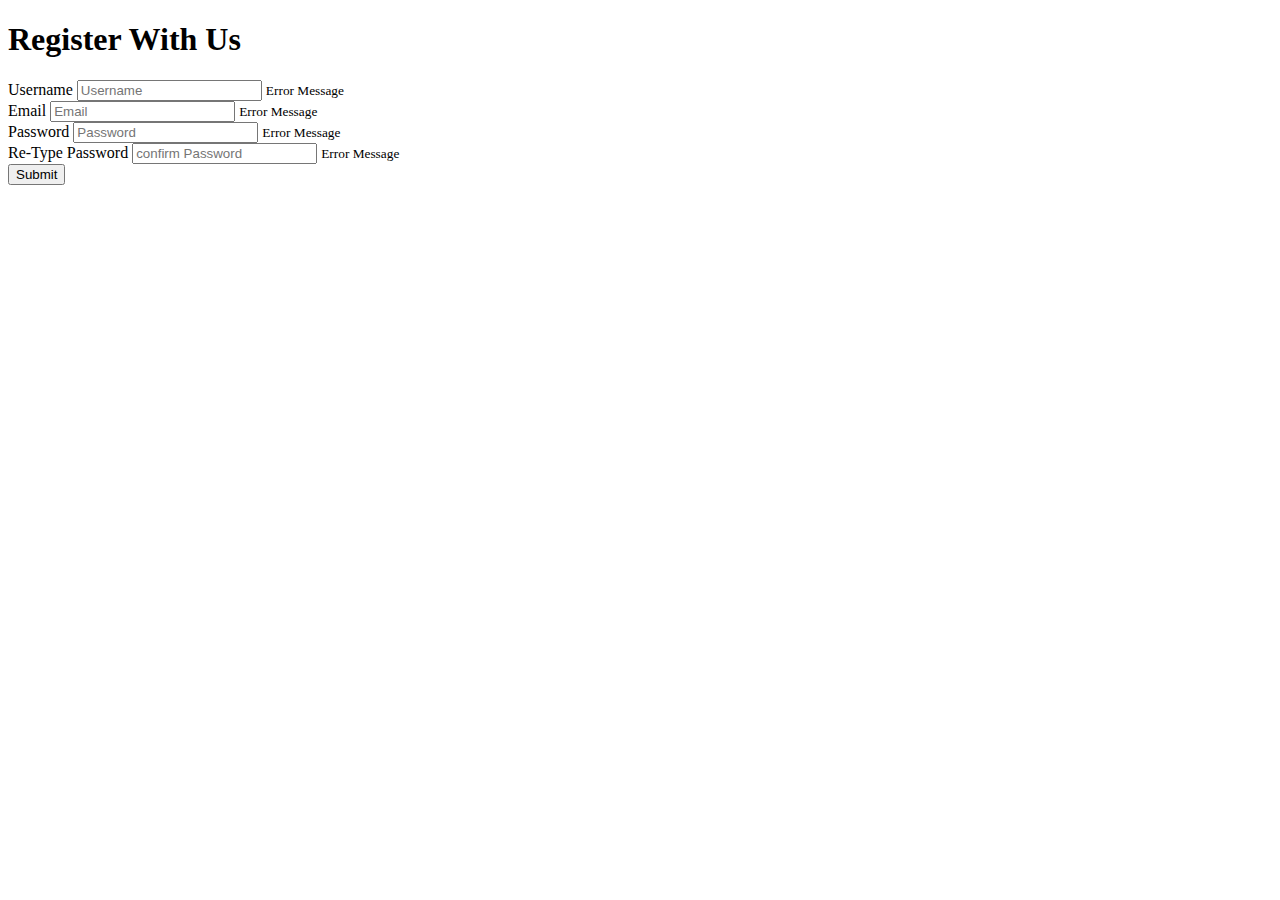
==== formValidator/html/index.html @ 9fdae586 "Adding UI image" ====
<!DOCTYPE html>
<html lang="en">
<head>
    <meta charset="UTF-8">
    <meta http-equiv="X-UA-Compatible" content="IE=edge">
    <meta name="viewport" content="width=device-width, initial-scale=1.0">
    <link rel="stylesheet" href="./style.css">
    <title>Login</title>
</head>
<body>
    <div class="container">
        <h1>Register With Us</h1>
        <form action="" id="form" class="form">
            <div class="input">
                <label for="username">Username</label>
                <input type="text" name="username" id="username" placeholder="Username" autocomplete="off">
                <small>Error Message</small>
            </div>
            <div class="input">
                <label for="username">Email</label>
                <input type="text" name="email" id="email" placeholder="Email" autocomplete="off">
                <small>Error Message</small>
            </div>
            <div class="input">
                <label for="password">Password</label>
                <input type="password" name="password" id="password" placeholder="Password" autocomplete="off">
                <small>Error Message</small>
            </div>
            <div class="input">
                <label for="c-password">Re-Type Password</label>
                <input type="password" name="c-password" id="c-password" placeholder="confirm Password" autocomplete="off">
                <small>Error Message</small>
            </div>
            <div>
                <button type="submit">Submit</button>
            </div>
        </form>
    </div>
    
</body>

<script src="./validateForm.js"></script>
</html>
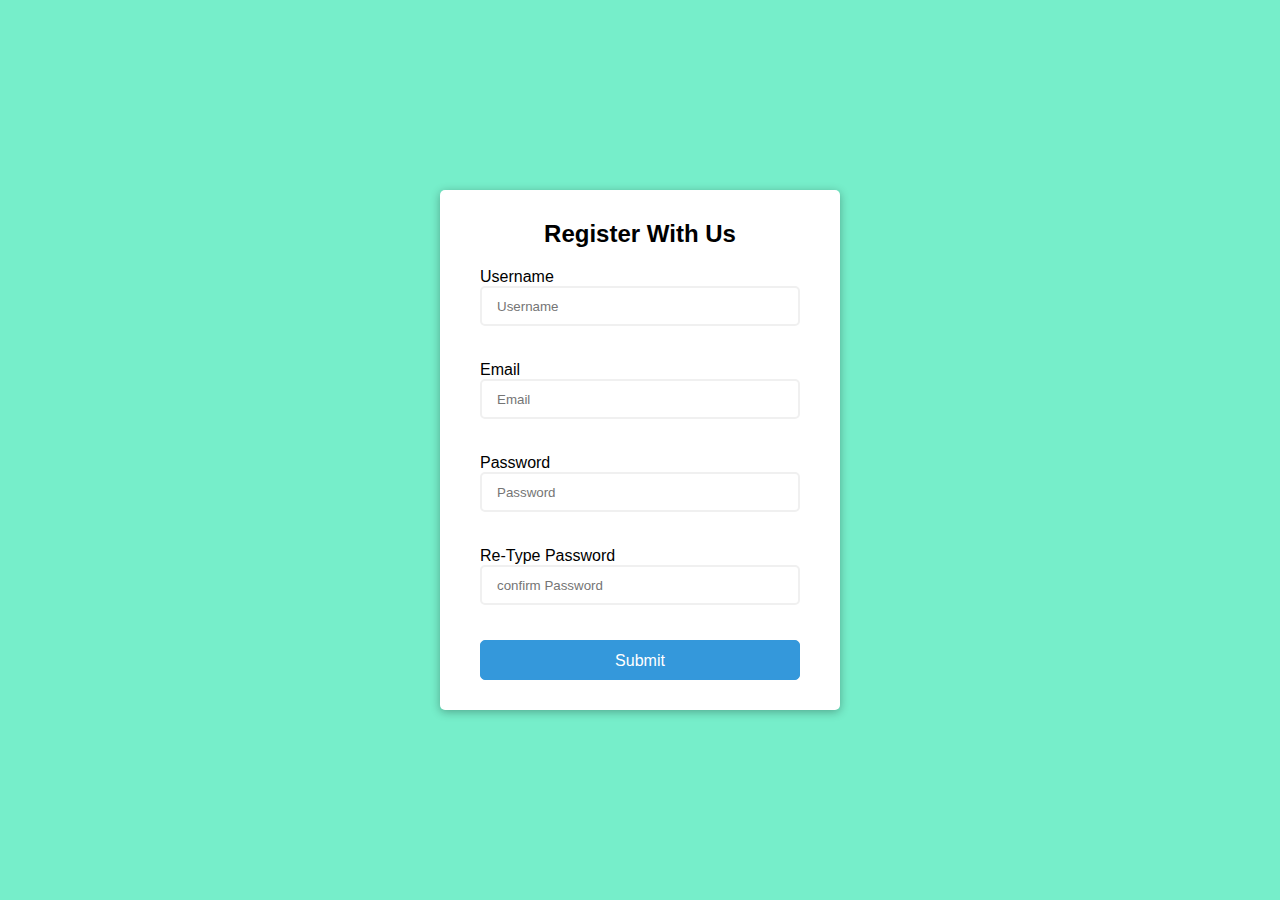
==== commit bb1ab177: "Resolved image view issue" ====
--- a/formValidator/html/index.html
+++ b/formValidator/html/index.html
@@ -4,7 +4,7 @@
     <meta charset="UTF-8">
     <meta http-equiv="X-UA-Compatible" content="IE=edge">
     <meta name="viewport" content="width=device-width, initial-scale=1.0">
-    <link rel="stylesheet" href="./style.css">
+    <link rel="stylesheet" href="../css/style.css">
     <title>Login</title>
 </head>
 <body>
@@ -39,5 +39,5 @@
     
 </body>
 
-<script src="./validateForm.js"></script>
+<script src="../validateForm.js"></script>
 </html>--- a/formValidator/css/style.css
+++ b/formValidator/css/style.css
@@ -0,0 +1,84 @@
+*{
+    margin: 0;
+    padding: 0;
+    box-sizing: border-box;
+    outline: none;
+}
+
+body{
+    font-family:"Open Sans", sans-serif;
+    height: 100vh;
+    display: flex;
+    align-items: center;
+    justify-content: center;
+    background-color:rgb(118, 238, 202);
+ }
+.container {
+    background-color:#fff;
+    border-radius: 5px;
+    width: 400px;
+    padding: 30px 40px;
+    box-shadow: 0 2px 10px rgba(0,0,0,0.3);
+
+}
+
+.container h1 {
+    text-align: center;
+    margin: 0 0 20px;
+    font-size: 24px; 
+}
+
+.input {
+    margin-bottom:  20px;
+    position: relative;
+}
+
+.input label {
+    display: block;
+    margin: bottom 10px;    
+}
+
+.input input {
+    width: 100%;
+    height: 40px;
+    padding: 0 15px;
+    background-color:transparent;
+    border: 2px solid #f0f0f0;
+    border-radius: 5px;    
+}
+
+.input small {
+
+    display: block;
+    color:#e74c3c;
+    font-weight: bold;
+    font-size: 11px;
+    padding-top: 3px;
+    visibility: hidden;
+
+}
+
+.input.success input{
+    border: 2px solid #2ecc71;
+}
+
+.input.error input {
+    border:2px solid #e74c3c;
+}
+
+.input.error small {
+    visibility:visible;
+}
+
+button{
+    width: 100%;
+    height: 40px;
+    line-height: 40px;
+    background-color: #3498db;
+    border: 1px solid #3498db;
+    border-radius: 5px;
+    cursor: pointer;
+    color: #fff;
+    display: block;
+    font-size: 16px;
+}
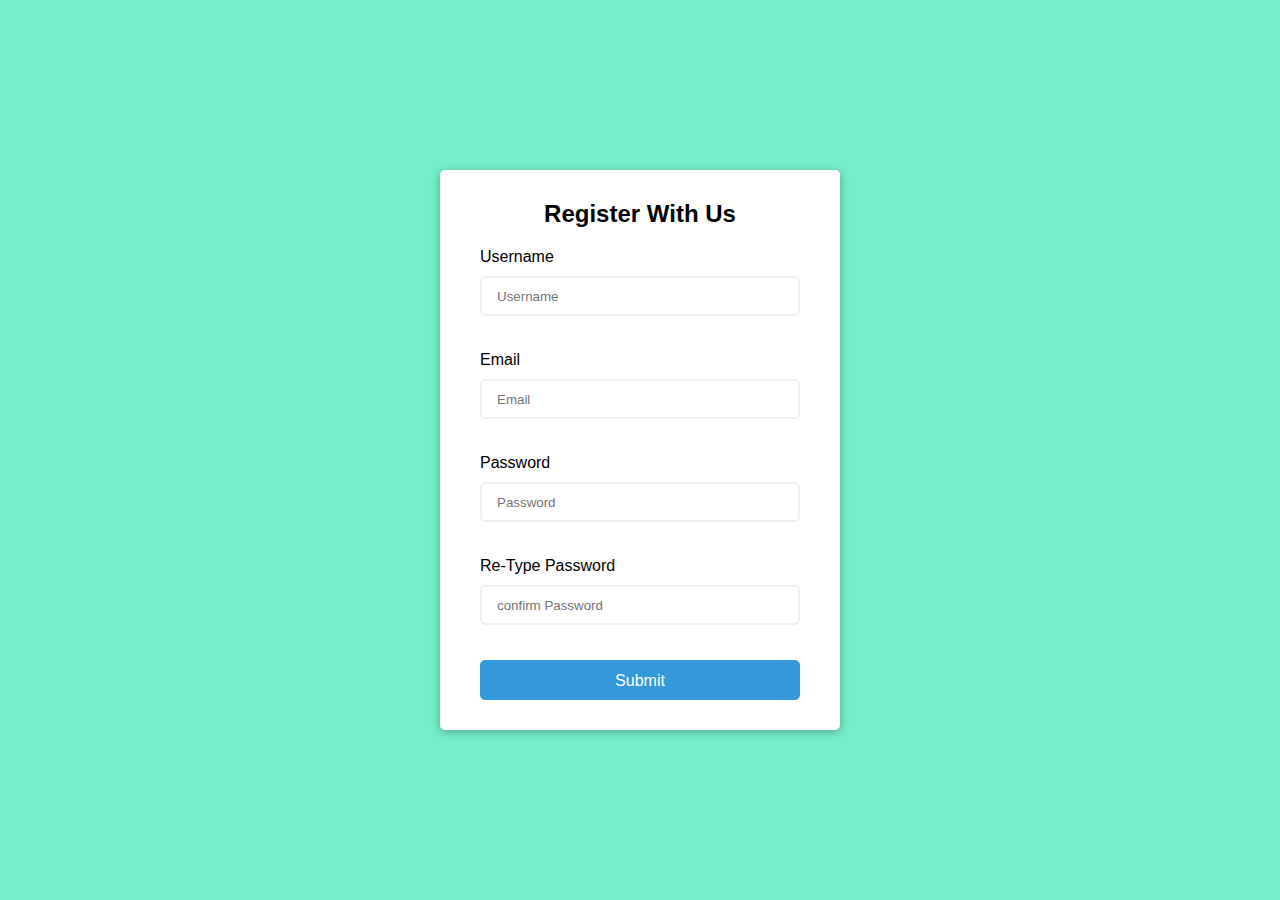
==== commit 9ffa3929: "adding margin to input label" ====
--- a/formValidator/html/index.html
+++ b/formValidator/html/index.html
@@ -17,7 +17,7 @@
                 <small>Error Message</small>
             </div>
             <div class="input">
-                <label for="username">Email</label>
+                <label for="email">Email</label>
                 <input type="text" name="email" id="email" placeholder="Email" autocomplete="off">
                 <small>Error Message</small>
             </div>
--- a/formValidator/css/style.css
+++ b/formValidator/css/style.css
@@ -35,7 +35,7 @@
 
 .input label {
     display: block;
-    margin: bottom 10px;    
+    margin-bottom: 10px;    
 }
 
 .input input {
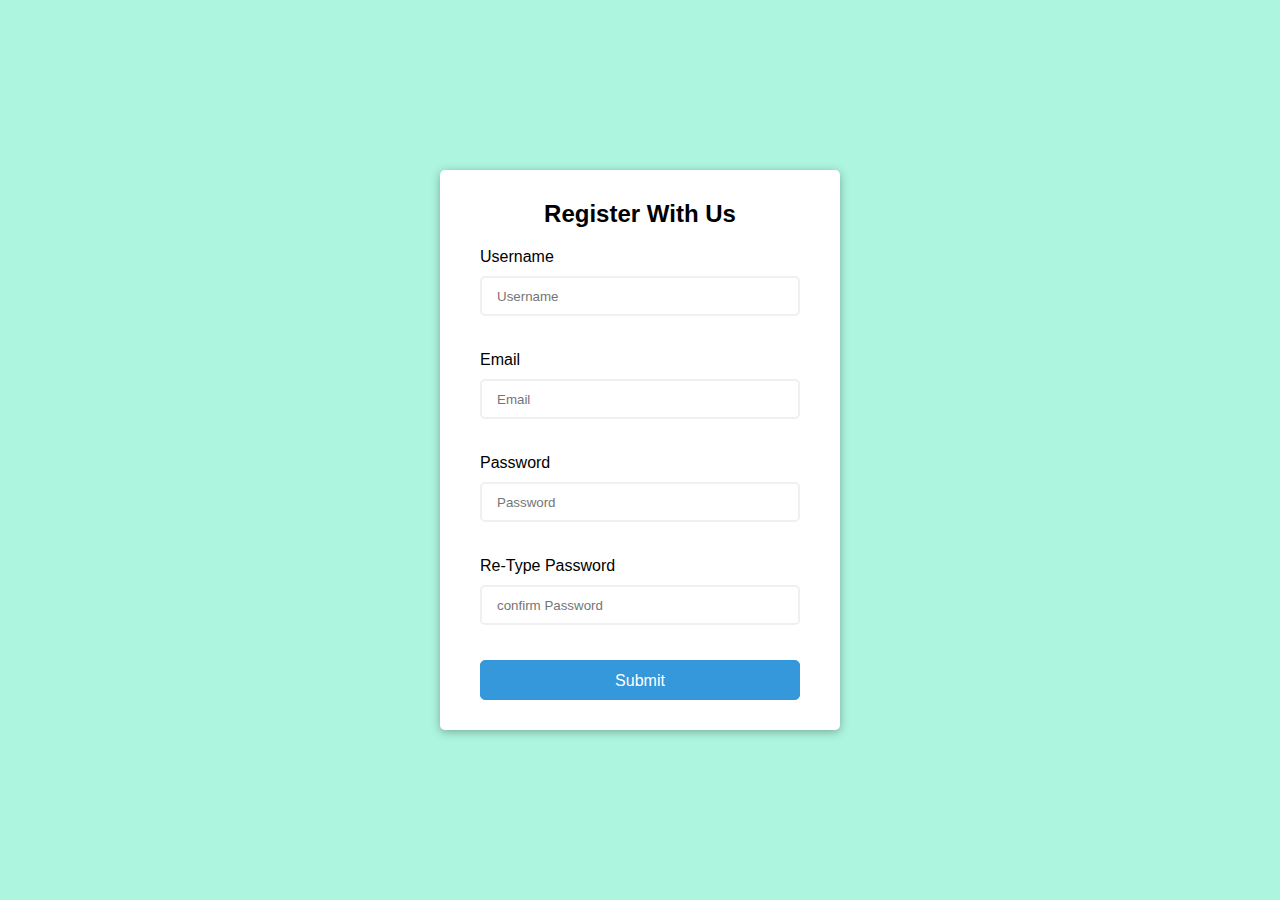
==== commit 010d0780: "Adding login UI design" ====
--- a/formValidator/html/index.html
+++ b/formValidator/html/index.html
@@ -5,7 +5,7 @@
     <meta http-equiv="X-UA-Compatible" content="IE=edge">
     <meta name="viewport" content="width=device-width, initial-scale=1.0">
     <link rel="stylesheet" href="../css/style.css">
-    <title>Login</title>
+    <title>Register</title>
 </head>
 <body>
     <div class="container">
@@ -28,7 +28,7 @@
             </div>
             <div class="input">
                 <label for="c-password">Re-Type Password</label>
-                <input type="password" name="c-password" id="c-password" placeholder="confirm Password" autocomplete="off">
+                <input type="password" name="c-password" id="re-TypePassword" placeholder="confirm Password" autocomplete="off">
                 <small>Error Message</small>
             </div>
             <div>
--- a/formValidator/css/style.css
+++ b/formValidator/css/style.css
@@ -11,7 +11,7 @@
     display: flex;
     align-items: center;
     justify-content: center;
-    background-color:rgb(118, 238, 202);
+    background-color:rgba(118, 238, 202, 0.6);
  }
 .container {
     background-color:#fff;
